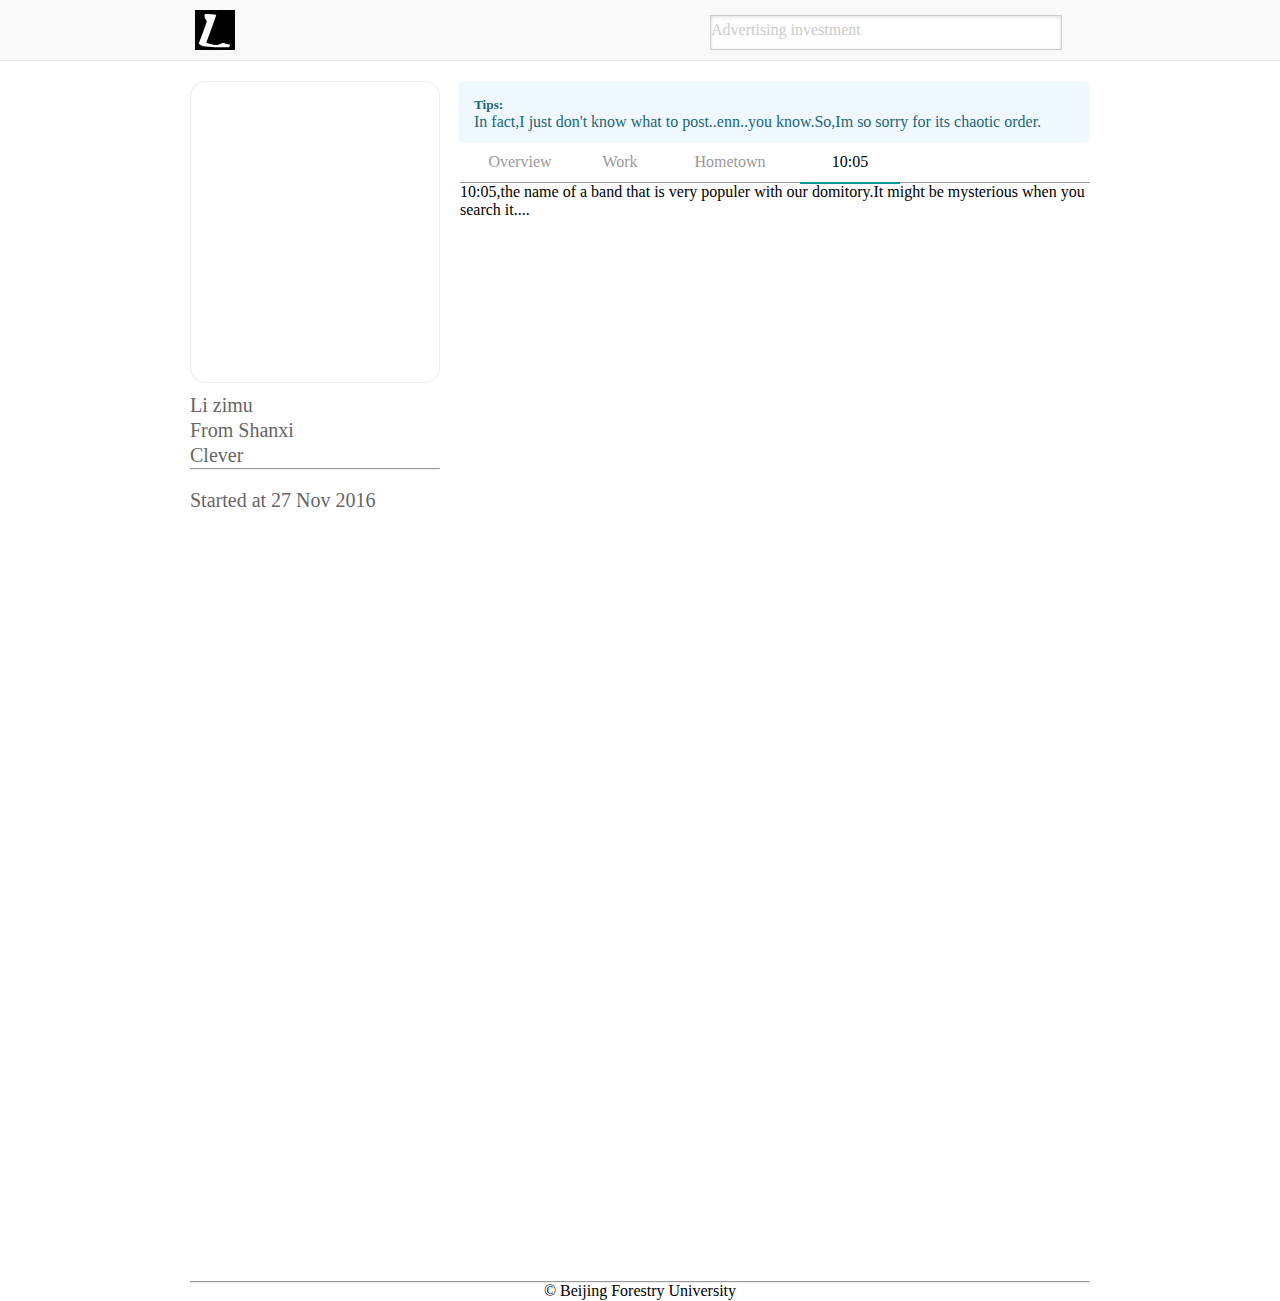
==== Logining.html @ 44b6c01f "start" ====
<!DOCTYPE html>
<html lang="en">
<head>
	<meta charset="UTF-8">
	<title>Document</title>
	<link rel="stylesheet" href="style.css">
	<script type="text/javascript" src="jquery.js"></script>
	<script>
	$(document).ready(function(){
		$(window).scroll(function(){
			if ($(window).scrollTop()>=142.4){
				$("#litlbanner").css({"position":"fixed","top":"0","left":"38.15%","background-color":"white"});
			}
			else{
				$("#litlbanner").css({"position":"absolute","left":"0"});
			}
		});
	});
	</script>
</head>
<body>
	<div id="banner_hp">
		<div id="header_hp">
			<a href="index.html"><img src="images/logo1.jpg" alt=""></a>
			<div id="form">Advertising investment</div>
		</div>
	</div>
	<div id="container_hp">
		<div id="infor_hp">
			<div id="infor_sp"><img src="images/face.jpg" alt="">
			</div>
			<p>Li zimu</p>
			<p>From Shanxi</p>
			<p>Clever</p>
			<hr><br>
			<p>Started at 27 Nov 2016</p>
		</div>
		<div id="tip"><h5>Tips:</h5><p>In fact,I just don't know what to post..enn..you know.So,Im so sorry for its chaotic order.</p></div>
		<div id="main_hp">
			<div id="litlbanner">
				<a id="Overview" href="Overview.html">Overview</a>
				<a id="Work" href="Work.html">Work</a>
				<a id="Hometown" href="Hometown.html">Hometown</a>
				<a id="logining" href="Logining.html" style="border-bottom: 2px solid #099;color:black">10:05</a>
			</div>
			<p>10:05,the name of a band that is very populer with our domitory.It might be mysterious when you search it....</p>
		</div>
	</div>
	<div id="footer"><hr><br>©  Beijing Forestry University</div>
</body>
</html>
---- style.css ----
*{
	margin: 0;
	padding: 0;
}
#banner{
	background: linear-gradient(to right,#222,#000);
	height: 40px;
	width: 100%;
	margin: 0 auto;
	position: fixed;
	top: 0;
	left: 0;
	overflow: hidden;
	color:white;
	box-shadow: 0 2px 5px #aaa;
	border-bottom: 1px solid #aaa;
}
#banner p{
	float: right;
	font-size: 20px;
	padding-top: 15px;
}
p{
	font-family: Garamond;
}
#banner:hover{
	overflow: visible;
	background: linear-gradient(to right,#fff,#ccc);
	color: black;
}




#game{
	width: 958px;
	margin: 60px auto;
}
.box1,#tocontent{
	border-left: 50px solid transparent;
    border-right: 50px solid transparent;
    border-bottom: 100px solid #000;
    width: 0px;
    height: 0px;
	background-color: white;
	display: inline-block;
}
#xxx{
	border-left: 500px solid transparent;
    border-right: 500px solid transparent;
    border-top: 500px solid #050;
    border-bottom: 500px solid #050;
    width: 0px;
    height: 0px;
	display: inline-block;
	
}
#banner_hp{
	width: 100%;
	height: 40px;
	padding-top: 10px;
    padding-bottom: 10px;
    background-color: #f9f9f9;
    border-bottom: 1px solid #e5e5e5;
}
#header_hp{
	width: 900px;
	height: 40px;
	margin: 0 auto;
	position: relative;
}
#header_hp a{
	width: 60px;
	height: 40px;
	margin-left: 5px;
	display: inline-block;
}
#form{
	display: inline-block;
	height: 28px;
	width: 350px;
	border: 1px solid #ccc;
	background-color: white;
	color: #ccc;
	position: absolute;
	left: 520px;
	top: 5px;
	padding-top: 5px;
	box-shadow: 0 1px 4px #ddd inset;
}
#container_hp{
	margin: 20px auto;
	width: 900px;
	height: 1000px;
	background-color: white;
}
#infor_hp{
	width: 250px;
	height: 600px;
	float: left;
	
}
#infor_sp{
	width: 248px;
	height: 300px;
	border: 1px solid #eee;
	border-radius: 15px;
	overflow: hidden;
	margin-bottom: 10px;

}
#infor_hp img{
	height: 300px;
}
#infor_hp p{
	color: #666;
	font-size: 20px;
	font-family: Eras Light ITC;
	line-height: 25px;
}
#tip{
	width: 600px;
	height: 30px;
	border: 1px solid #F8F8FF;
	background-color: #F0F8FF;
	float: right;
	padding: 15px;
	color: #206676;
	border-radius: 5px;
}
#main_hp{
	width: 630px;
	height: 800px;
	background: white;
	float: right;
	position: relative;
	padding-top: 39.8px;
}
#litlbanner{
	width: 630px;
	height: 39px;
	border-bottom: 1px solid #999;
	position: absolute;
	top: 0;
	left: 0;
}
#litlbanner a{
	height: 29px;
	width: 100px;
	display: inline-block;
	position: absolute;
	top: 10px;
	color: #999;
	text-align: center;
}
#litlbanner a:link{
	text-decoration: none;
}
#litlbanner a:hover{
	color: black;
}
#Overview{
	left: 10px;
}
#Work{
	left: 110px;
}
#Hometown{
	left: 220px;
}
#logining{
	left: 340px;
}
.push{
	width: 600px;
	height: 99px;
	padding-top: 5px;
	padding-left: 15px;
	padding-bottom: 5px;
	box-shadow: 0 1px 2px #eee;
	margin: 10px;
}
.push_txt{
	width: 560px;
	height: 40px;
	background-color:;
	padding-top: 10px;
	padding-bottom: 10px;
	padding-left: 5px;

}
.push_tim{
	width: 560px;
	height: 20px;
	float: left;
	padding-left: 10px;
	padding-bottom: 15px;
	padding-top: 5px;
	border-top: 1px solid #ccc;
}
.push_tim p{
	width: 300px;
	float: left;
	color: #999;

}
.push_img{
	width: 20px;
	height: 20px;
	float: right;
	overflow: hidden;
}
.push_img:hover{
	cursor: pointer;
}
.push_img img{
	width: 20px;
}
#footer{
	height: 20px;
	width: 900px;
	margin-top: 200px;
	margin-left: auto;
	margin-right: auto;
	text-align: center;
	line-height: 5px;
}
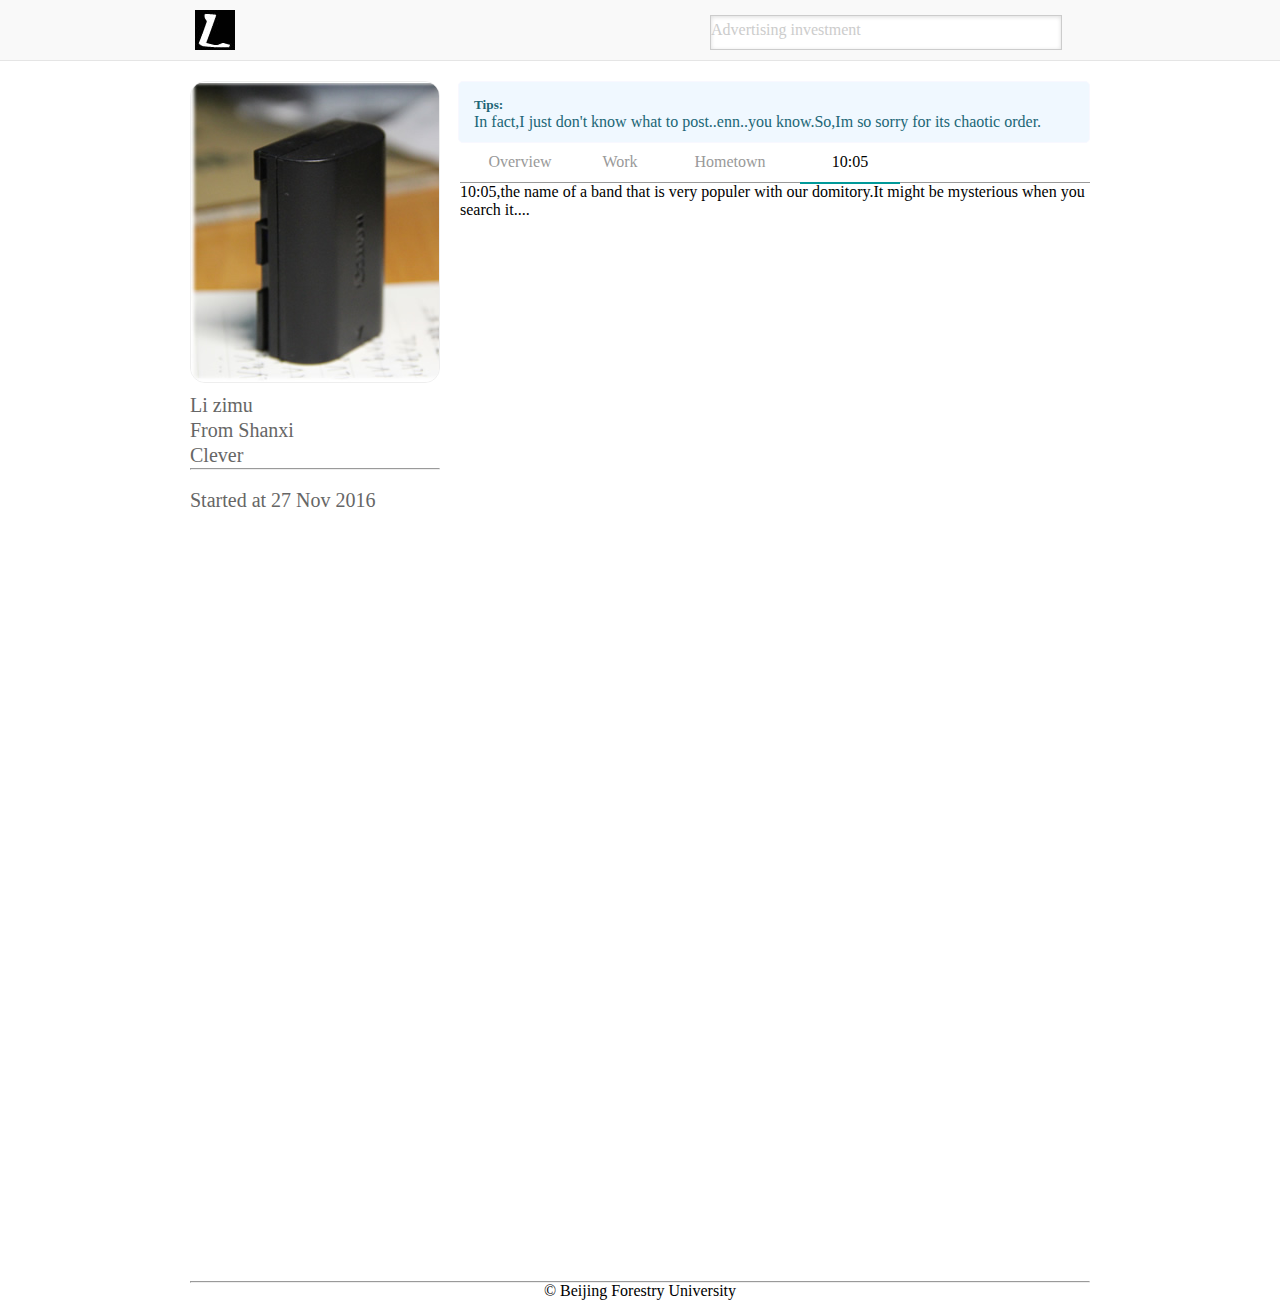
==== commit 6e0f7dc2: "Update Logining.html" ====
--- a/Logining.html
+++ b/Logining.html
@@ -27,7 +27,7 @@
 	</div>
 	<div id="container_hp">
 		<div id="infor_hp">
-			<div id="infor_sp"><img src="images/face.jpg" alt="">
+			<div id="infor_sp"><img src="images/face.JPG" alt="">
 			</div>
 			<p>Li zimu</p>
 			<p>From Shanxi</p>
@@ -48,4 +48,4 @@
 	</div>
 	<div id="footer"><hr><br>©  Beijing Forestry University</div>
 </body>
-</html>+</html>
